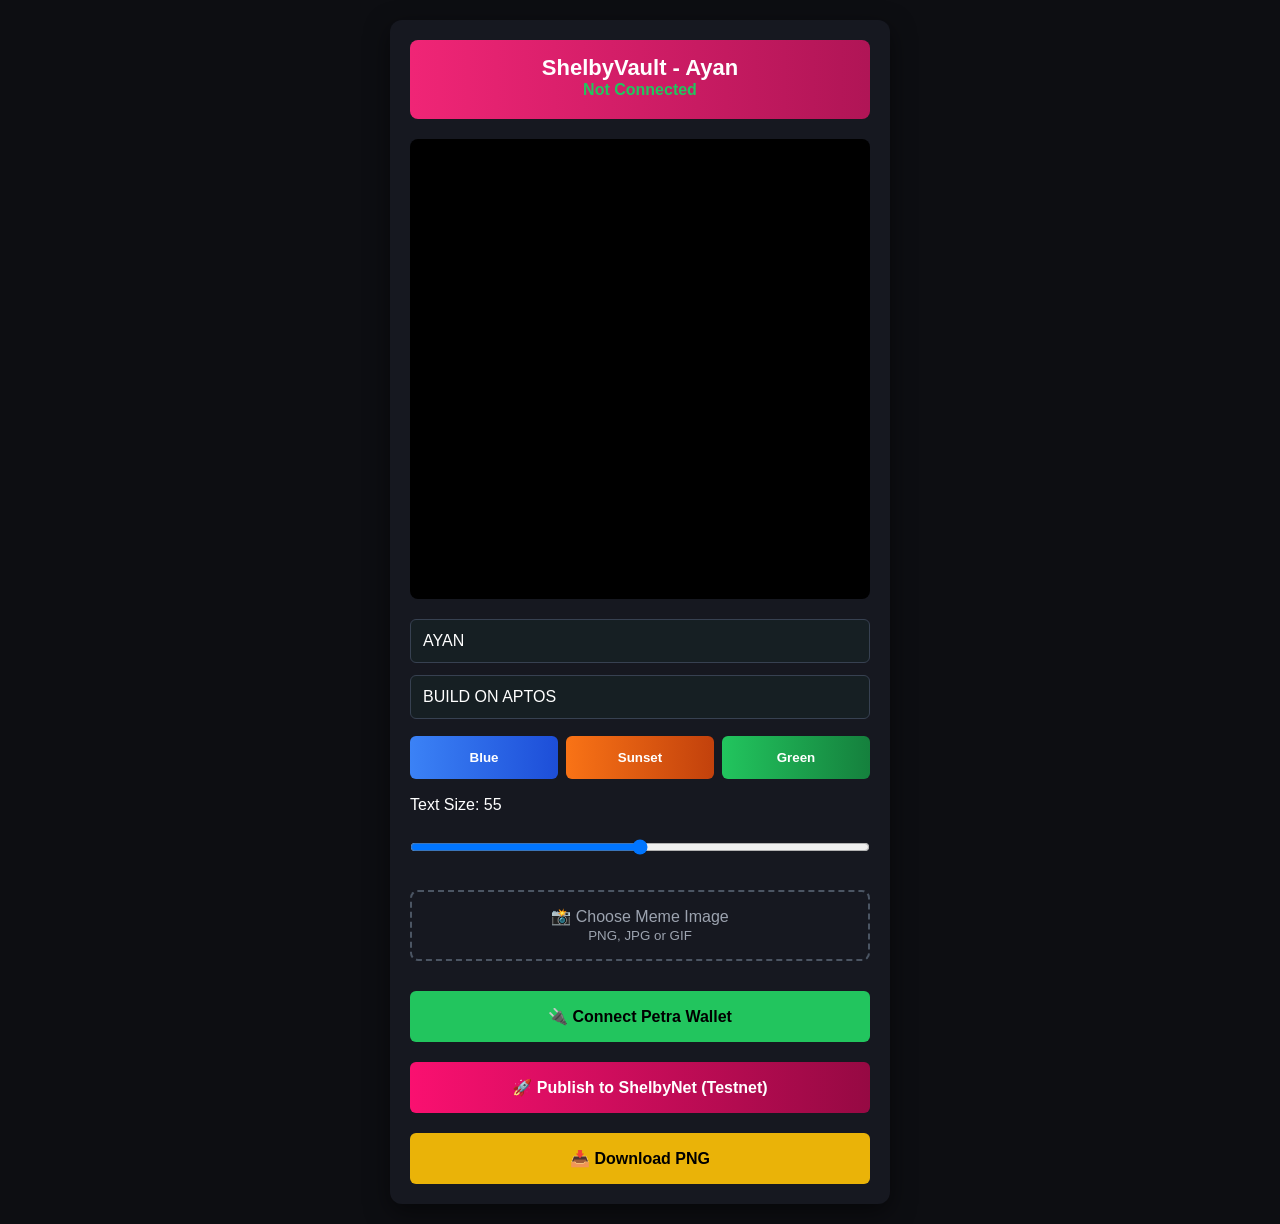
==== app.html @ 5acfec69 "Refactor wallet connection logic to AIP-62 Updated wallet connection logic to follow AIP-62 standard" ====
<!DOCTYPE html>
<html lang="bn">
<head>
    <meta charset="UTF-8">
    <meta name="viewport" content="width=device-width, initial-scale=1.0">
    <title>ShelbyVault - Ayan Edition</title>
    <style>
        * { margin: 0; padding: 0; box-sizing: border-box; }
        body { font-family: Arial, sans-serif; background-color: #0d0e12; color: white; display: flex; justify-content: center; align-items: center; min-height: 100vh; padding: 20px; }
        .card { max-width: 500px; margin: auto; background: #161820; border-radius: 12px; padding: 20px; box-shadow: 0 8px 24px rgba(0,0,0,0.5); }
        .header { padding: 15px 20px; background: linear-gradient(90deg, #f02576, #b01556); border-radius: 8px; margin-bottom: 20px; text-align: center; position: relative; }
        canvas { width: 100%; display: block; background: #000; border-radius: 8px; margin-bottom: 20px; }
        .controls { display: flex; flex-direction: column; gap: 12px; }
        input[type="text"], input[type="range"] { width: 100%; padding: 12px; background: #22c55e0a; border: 1px solid #374151; border-radius: 6px; color: white; font-size: 16px; }
        .theme-buttons { display: flex; gap: 8px; margin: 5px 0; }
        .theme-btn { flex: 1; padding: 14px; border: none; border-radius: 6px; color: white; font-weight: bold; cursor: pointer; transition: 0.2s; }
        .theme-btn:hover { opacity: 0.9; }
        .btn { width: 100%; padding: 16px; margin-top: 8px; border: none; border-radius: 6px; font-size: 16px; font-weight: bold; cursor: pointer; display: flex; align-items: center; justify-content: center; gap: 8px; }
        .connect { background: #22c55e; color: black; }
        .disconnect { background: #ef4444; color: white; }
        .publish { background: linear-gradient(90deg, #fa1070, #960943); color: white; }
        .download { background: #eab308; color: black; }
        .status { font-weight: bold; color: #22c55e; }
    </style>
</head>
<body>

<div class="card">
    <div class="header">
        <div style="font-size: 22px; font-weight: bold;">ShelbyVault - Ayan</div>
        <div id="walletStatus" class="status">Not Connected</div>
        <small id="walletAddress" style="color: #ccc; display: block; margin-top: 5px; word-break: break-all;"></small>
    </div>

    <canvas id="memeCanvas" width="500" height="500"></canvas>

    <div class="controls">
        <input type="text" id="topText" value="AYAN" oninput="updateMeme()">
        <input type="text" id="bottomText" value="BUILD ON APTOS" oninput="updateMeme()">

        <div class="theme-buttons">
            <button class="theme-btn" style="background: linear-gradient(90deg, #3b82f6, #1d4ed8);" onclick="changeTheme(0)">Blue</button>
            <button class="theme-btn" style="background: linear-gradient(90deg, #f97316, #c2410c);" onclick="changeTheme(1)">Sunset</button>
            <button class="theme-btn" style="background: linear-gradient(90deg, #22c55e, #15803d);" onclick="changeTheme(2)">Green</button>
        </div>

        <label class="size">Text Size: <span id="sizeVal">55</span></label>
        <input type="range" id="textSize" min="30" max="80" value="55" oninput="updateMeme(); document.getElementById('sizeVal').innerText = this.value;">

        <div id="uploadArea" style="border: 2px dashed #4b5563; border-radius: 8px; padding: 15px; text-align: center; margin: 10px 0; cursor: pointer;">
            <p style="color: #9ca3af; margin: 0;">📸 Choose Meme Image <br><small>PNG, JPG or GIF</small></p>
        </div>
        <input type="file" id="imageUpload" accept="image/*" style="display: none;">

        <button onclick="connectWallet()" id="connectBtn" class="btn connect">🔌 Connect Petra Wallet</button>
        <button onclick="disconnectWallet()" id="disconnectBtn" class="btn disconnect" style="display: none;">❌ Disconnect Wallet</button>

        <button onclick="publishToShelby()" class="btn publish">🚀 Publish to ShelbyNet (Testnet)</button>
        <button onclick="downloadMeme()" class="btn download">📥 Download PNG</button>
    </div>
</div>

<script>
const canvas = document.getElementById('memeCanvas');
const ctx = canvas.getContext('2d');
let currentImage = null;
let currentTheme = 0;
let accountAddress = null;
let selectedWalletProvider = null; // নতুন স্ট্যান্ডার্ড ওয়ালেট অবজেক্ট রাখার জন্য

const themes = [
    { stroke: '#000', fill: '#fff' },
    { stroke: '#fff', fill: '#f97316' },
    { stroke: '#fff', fill: '#22c55e' }
];

function loadDefault() {
    const img = new Image();
    img.src = 'https://picsum.photos/id/1015/500/500';
    img.onload = () => {
        currentImage = img;
        updateMeme();
    };
}

function updateMeme() {
    if (!currentImage) return;
    ctx.drawImage(currentImage, 0, 0, 500, 500);

    const top = document.getElementById('topText').value || 'AYAN';
    const bottom = document.getElementById('bottomText').value || 'BUILD ON APTOS';
    const size = parseInt(document.getElementById('textSize').value);
    const t = themes[currentTheme];

    ctx.font = `bold ${size}px Arial`;
    ctx.textAlign = 'center';
    ctx.strokeStyle = t.stroke;
    ctx.fillStyle = t.fill;
    ctx.lineWidth = size / 8;

    ctx.strokeText(top.toUpperCase(), 250, 100);
    ctx.fillText(top.toUpperCase(), 250, 100);
    ctx.strokeText(bottom.toUpperCase(), 250, 450);
    ctx.fillText(bottom.toUpperCase(), 250, 450);
}

function changeTheme(i) {
    currentTheme = i;
    updateMeme();
}

document.getElementById('uploadArea').onclick = () => document.getElementById('imageUpload').click();
document.getElementById('imageUpload').onchange = (e) => {
    const file = e.target.files[0];
    if (file) {
        const reader = new FileReader();
        reader.onload = (ev) => {
            const img = new Image();
            img.onload = () => {
                currentImage = img;
                updateMeme();
            };
            img.src = ev.target.result;
        };
        reader.readAsDataURL(file);
    }
};

// ==================== AIP-62 স্ট্যান্ডার্ড ওয়ালেট লজিক (১০০% ফিক্সড) ====================

// নতুন নিয়ম অনুযায়ী ব্রাউজারে থাকা স্ট্যান্ডার্ড ওয়ালেটগুলো খুঁজে বের করার ফাংশন
function getAptosStandardWallet() {
    // ১. যদি লেটেস্ট window.aptos স্ট্যান্ডার্ড অবজেক্ট থাকে
    if (window.aptos && typeof window.aptos.features === 'object') {
        return window.aptos;
    }
    
    // ২. যদি স্ট্যান্ডার্ড ওয়ালেট লিস্টে Petra থাকে
    if (window.__aptosWallets && window.__aptosWallets.length > 0) {
        const petra = window.__aptosWallets.find(w => w.name.toLowerCase().includes('petra'));
        if (petra) return petra;
    }
    
    // ৩. ব্যাকআপ হিসেবে ওল্ড সাপোর্ট (যদি ব্রাউজার আপডেট না হয়)
    if (window.petra) return window.petra;
    if (window.aptos) return window.aptos;
    
    return null;
}

async function connectWallet() {
    try {
        const wallet = getAptosStandardWallet();
        
        if (wallet) {
            document.getElementById('walletStatus').innerText = "Connecting...";
            
            let account;
            
            // নতুন Wallet Standard (AIP-62) অনুযায়ী কানেক্ট করার চেষ্টা
            if (wallet.features && wallet.features['aptos:connect']) {
                const connectFeature = wallet.features['aptos:connect'];
                const result = await connectFeature.connect();
                account = result.account;
            } else {
                // ব্রাউজারের সাধারণ সেশন কানেক্ট ট্রাই
                account = await wallet.connect();
            }
            
            // অ্যাকাউন্ট থেকে অ্যাড্রেস নেওয়া
            accountAddress = account ? (account.address || account) : null;
            selectedWalletProvider = wallet;
            
            if (accountAddress && typeof accountAddress === 'string') {
                document.getElementById('walletStatus').innerText = "Connected";
                document.getElementById('walletAddress').innerText = `Address: ${accountAddress}`;
                document.getElementById('connectBtn').style.display = 'none';
                document.getElementById('disconnectBtn').style.display = 'block';
                
                alert("Petra Wallet Connected Successfully via Standard API!");
            } else {
                throw new Error("অ্যাড্রেস পাওয়া যায়নি। ওয়ালেট আনলক করে আবার চেষ্টা করুন।");
            }
        } else {
            document.getElementById('walletStatus').innerText = "Not Connected";
            alert("Petra Wallet ডিটেক্ট করা যায়নি!\n\n💡 সমাধান:\n১. নিশ্চিত করুন আপনি Mises বা Kiwi ব্রাউজার ব্যবহার করছেন।\n২. ব্রাউজারের Extension মেনু থেকে Petra Wallet-টি পাসওয়ার্ড দিয়ে আগে থেকেই Unlock করে রাখুন, তারপর পেজটি রিফ্রেশ দিন।");
        }
    } catch (err) {
        console.error("Wallet Connection Error:", err);
        document.getElementById('walletStatus').innerText = "Not Connected";
        alert("কানেকশন ব্যর্থ হয়েছে!\nভুল: " + (err.message || "Unknown Error"));
    }
}

function disconnectWallet() {
    accountAddress = null;
    selectedWalletProvider = null;
    document.getElementById('walletStatus').innerText = "Not Connected";
    document.getElementById('walletAddress').innerText = "";
    document.getElementById('connectBtn').style.display = 'block';
    document.getElementById('disconnectBtn').style.display = 'none';
    alert("Wallet Disconnected!");
}

async function publishToShelby() {
    if (!accountAddress) {
        alert("প্রথমে Connect Petra Wallet বাটনে ক্লিক করে ওয়ালেট কানেক্ট করুন!");
        return;
    }
    
    try {
        alert(`Transaction Submitted!\nWallet: ${accountAddress}\nএখন Petra Wallet-এ Approve করার নতুন স্ট্যান্ডার্ড পপ-আপ আসবে।`);
        // এখানে ফিউচারে ট্রানজেকশন সাইন করার স্ট্যান্ডার্ড ফিচার যুক্ত করতে পারবেন।
    } catch (error) {
        console.error("Publish Error:", error);
        alert("পাবলিশ করতে ব্যর্থ হয়েছে।");
    }
}

function downloadMeme() {
    const link = document.createElement('a');
    link.download = 'ayan-shelby-meme.png';
    link.href = canvas.toDataURL('image/png');
    link.click();
}

loadDefault();
</script>

</body>
</html>
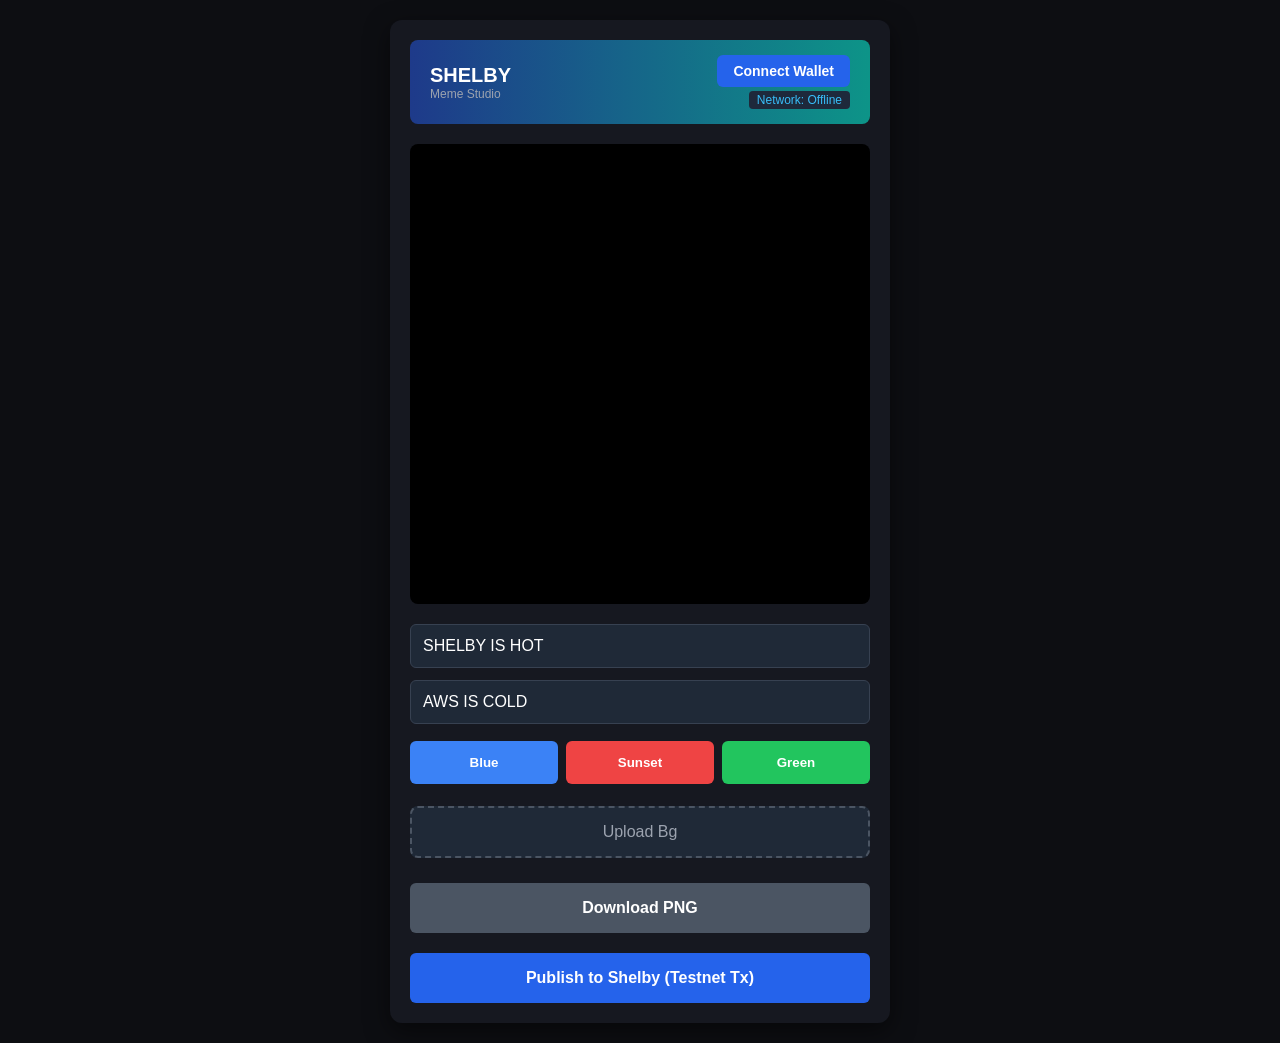
==== commit e21e4190: "Refactor wallet connection and update meme inputs Updated styles and functionality for wallet connec" ====
--- a/app.html
+++ b/app.html
@@ -8,55 +8,56 @@
         * { margin: 0; padding: 0; box-sizing: border-box; }
         body { font-family: Arial, sans-serif; background-color: #0d0e12; color: white; display: flex; justify-content: center; align-items: center; min-height: 100vh; padding: 20px; }
         .card { max-width: 500px; margin: auto; background: #161820; border-radius: 12px; padding: 20px; box-shadow: 0 8px 24px rgba(0,0,0,0.5); }
-        .header { padding: 15px 20px; background: linear-gradient(90deg, #f02576, #b01556); border-radius: 8px; margin-bottom: 20px; text-align: center; position: relative; }
+        .header { padding: 15px 20px; background: linear-gradient(90deg, #1e3a8a, #0d9488); border-radius: 8px; margin-bottom: 20px; display: flex; justify-content: space-between; align-items: center; }
         canvas { width: 100%; display: block; background: #000; border-radius: 8px; margin-bottom: 20px; }
         .controls { display: flex; flex-direction: column; gap: 12px; }
-        input[type="text"], input[type="range"] { width: 100%; padding: 12px; background: #22c55e0a; border: 1px solid #374151; border-radius: 6px; color: white; font-size: 16px; }
+        input[type="text"], input[type="range"] { width: 100%; padding: 12px; background: #1f2937; border: 1px solid #374151; border-radius: 6px; color: white; font-size: 16px; }
         .theme-buttons { display: flex; gap: 8px; margin: 5px 0; }
         .theme-btn { flex: 1; padding: 14px; border: none; border-radius: 6px; color: white; font-weight: bold; cursor: pointer; transition: 0.2s; }
         .theme-btn:hover { opacity: 0.9; }
-        .btn { width: 100%; padding: 16px; margin-top: 8px; border: none; border-radius: 6px; font-size: 16px; font-weight: bold; cursor: pointer; display: flex; align-items: center; justify-content: center; gap: 8px; }
-        .connect { background: #22c55e; color: black; }
-        .disconnect { background: #ef4444; color: white; }
-        .publish { background: linear-gradient(90deg, #fa1070, #960943); color: white; }
-        .download { background: #eab308; color: black; }
-        .status { font-weight: bold; color: #22c55e; }
+        .btn { width: 100%; padding: 16px; margin-top: 8px; border: none; border-radius: 6px; font-size: 16px; font-weight: bold; cursor: pointer; display: flex; align-items: center; justify-content: center; gap: 8px; transition: 0.3s; }
+        .connect { background: #2563eb; color: white; }
+        .connect:hover { background: #1d4ed8; }
+        .disconnect { background: #dc2626; color: white; }
+        .publish { background: #2563eb; color: white; }
+        .download { background: #4b5563; color: white; }
+        .status-container { display: flex; flex-direction: column; align-items: flex-end; font-size: 14px; }
+        .network-tag { background: #1e293b; padding: 2px 8px; border-radius: 4px; font-size: 12px; margin-top: 4px; color: #38bdf8; }
     </style>
 </head>
 <body>
 
 <div class="card">
     <div class="header">
-        <div style="font-size: 22px; font-weight: bold;">ShelbyVault - Ayan</div>
-        <div id="walletStatus" class="status">Not Connected</div>
-        <small id="walletAddress" style="color: #ccc; display: block; margin-top: 5px; word-break: break-all;"></small>
+        <div>
+            <div style="font-size: 20px; font-weight: bold;">SHELBY</div>
+            <div style="font-size: 12px; color: #9ca3af;">Meme Studio</div>
+        </div>
+        <div class="status-container">
+            <button onclick="toggleWallet()" id="walletBtn" class="theme-btn connect" style="padding: 8px 16px; flex: none; font-size: 14px;">Connect Wallet</button>
+            <span id="networkStatus" class="network-tag">Network: Offline</span>
+        </div>
     </div>
 
     <canvas id="memeCanvas" width="500" height="500"></canvas>
 
     <div class="controls">
-        <input type="text" id="topText" value="AYAN" oninput="updateMeme()">
-        <input type="text" id="bottomText" value="BUILD ON APTOS" oninput="updateMeme()">
+        <input type="text" id="topText" value="SHELBY IS HOT" oninput="updateMeme()">
+        <input type="text" id="bottomText" value="AWS IS COLD" oninput="updateMeme()">
 
         <div class="theme-buttons">
-            <button class="theme-btn" style="background: linear-gradient(90deg, #3b82f6, #1d4ed8);" onclick="changeTheme(0)">Blue</button>
-            <button class="theme-btn" style="background: linear-gradient(90deg, #f97316, #c2410c);" onclick="changeTheme(1)">Sunset</button>
-            <button class="theme-btn" style="background: linear-gradient(90deg, #22c55e, #15803d);" onclick="changeTheme(2)">Green</button>
-        </div>
-
-        <label class="size">Text Size: <span id="sizeVal">55</span></label>
-        <input type="range" id="textSize" min="30" max="80" value="55" oninput="updateMeme(); document.getElementById('sizeVal').innerText = this.value;">
-
-        <div id="uploadArea" style="border: 2px dashed #4b5563; border-radius: 8px; padding: 15px; text-align: center; margin: 10px 0; cursor: pointer;">
-            <p style="color: #9ca3af; margin: 0;">📸 Choose Meme Image <br><small>PNG, JPG or GIF</small></p>
+            <button class="theme-btn" style="background: #3b82f6;" onclick="changeTheme(0)">Blue</button>
+            <button class="theme-btn" style="background: #ef4444;" onclick="changeTheme(1)">Sunset</button>
+            <button class="theme-btn" style="background: #22c55e;" onclick="changeTheme(2)">Green</button>
+        </div>
+
+        <div id="uploadArea" style="border: 2px dashed #4b5563; border-radius: 8px; padding: 15px; text-align: center; margin: 5px 0; cursor: pointer; background: #1f2937;">
+            <p style="color: #9ca3af; margin: 0;">Upload Bg</p>
         </div>
         <input type="file" id="imageUpload" accept="image/*" style="display: none;">
 
-        <button onclick="connectWallet()" id="connectBtn" class="btn connect">🔌 Connect Petra Wallet</button>
-        <button onclick="disconnectWallet()" id="disconnectBtn" class="btn disconnect" style="display: none;">❌ Disconnect Wallet</button>
-
-        <button onclick="publishToShelby()" class="btn publish">🚀 Publish to ShelbyNet (Testnet)</button>
-        <button onclick="downloadMeme()" class="btn download">📥 Download PNG</button>
+        <button onclick="downloadMeme()" class="btn download">Download PNG</button>
+        <button onclick="publishToShelby()" class="btn publish">Publish to Shelby (Testnet Tx)</button>
     </div>
 </div>
 
@@ -66,7 +67,6 @@
 let currentImage = null;
 let currentTheme = 0;
 let accountAddress = null;
-let selectedWalletProvider = null; // নতুন স্ট্যান্ডার্ড ওয়ালেট অবজেক্ট রাখার জন্য
 
 const themes = [
     { stroke: '#000', fill: '#fff' },
@@ -87,21 +87,20 @@
     if (!currentImage) return;
     ctx.drawImage(currentImage, 0, 0, 500, 500);
 
-    const top = document.getElementById('topText').value || 'AYAN';
-    const bottom = document.getElementById('bottomText').value || 'BUILD ON APTOS';
-    const size = parseInt(document.getElementById('textSize').value);
+    const top = document.getElementById('topText').value || 'SHELBY IS HOT';
+    const bottom = document.getElementById('bottomText').value || 'AWS IS COLD';
     const t = themes[currentTheme];
 
-    ctx.font = `bold ${size}px Arial`;
+    ctx.font = `bold 45px Arial`;
     ctx.textAlign = 'center';
     ctx.strokeStyle = t.stroke;
     ctx.fillStyle = t.fill;
-    ctx.lineWidth = size / 8;
-
-    ctx.strokeText(top.toUpperCase(), 250, 100);
-    ctx.fillText(top.toUpperCase(), 250, 100);
-    ctx.strokeText(bottom.toUpperCase(), 250, 450);
-    ctx.fillText(bottom.toUpperCase(), 250, 450);
+    ctx.lineWidth = 6;
+
+    ctx.strokeText(top.toUpperCase(), 250, 80);
+    ctx.fillText(top.toUpperCase(), 250, 80);
+    ctx.strokeText(bottom.toUpperCase(), 250, 440);
+    ctx.fillText(bottom.toUpperCase(), 250, 440);
 }
 
 function changeTheme(i) {
@@ -126,94 +125,108 @@
     }
 };
 
-// ==================== AIP-62 স্ট্যান্ডার্ড ওয়ালেট লজিক (১০০% ফিক্সড) ====================
-
-// নতুন নিয়ম অনুযায়ী ব্রাউজারে থাকা স্ট্যান্ডার্ড ওয়ালেটগুলো খুঁজে বের করার ফাংশন
-function getAptosStandardWallet() {
-    // ১. যদি লেটেস্ট window.aptos স্ট্যান্ডার্ড অবজেক্ট থাকে
-    if (window.aptos && typeof window.aptos.features === 'object') {
+// ==================== AIP-62 স্ট্যান্ডার্ড ওয়ালেট ইঞ্জিন ====================
+
+// অ্যাপ্টস ওয়ালেট স্ট্যান্ডার্ড প্রোভাইডার চেক
+function getWalletProvider() {
+    // স্ট্যান্ডার্ড AIP-62 অবজেক্ট চেক
+    if (window.aptos && window.aptos.features && window.aptos.features['aptos:connect']) {
         return window.aptos;
     }
+    // ব্যাকআপ গ্লোবাল চেক
+    if (window.__aptosWallets && window.__aptosWallets.length > 0) {
+        return window.__aptosWallets[0];
+    }
+    return window.petra || window.aptos || null;
+}
+
+async function toggleWallet() {
+    const walletBtn = document.getElementById('walletBtn');
     
-    // ২. যদি স্ট্যান্ডার্ড ওয়ালেট লিস্টে Petra থাকে
-    if (window.__aptosWallets && window.__aptosWallets.length > 0) {
-        const petra = window.__aptosWallets.find(w => w.name.toLowerCase().includes('petra'));
-        if (petra) return petra;
-    }
-    
-    // ৩. ব্যাকআপ হিসেবে ওল্ড সাপোর্ট (যদি ব্রাউজার আপডেট না হয়)
-    if (window.petra) return window.petra;
-    if (window.aptos) return window.aptos;
-    
-    return null;
-}
-
-async function connectWallet() {
+    // যদি অলরেডি কানেক্টেড থাকে, তবে ডিসকানেক্ট হবে
+    if (accountAddress) {
+        accountAddress = null;
+        walletBtn.innerText = "Connect Wallet";
+        walletBtn.className = "theme-btn connect";
+        document.getElementById('networkStatus').innerText = "Network: Offline";
+        document.getElementById('networkStatus').style.color = "#38bdf8";
+        return;
+    }
+
+    // কানেক্ট করার প্রসেস
     try {
-        const wallet = getAptosStandardWallet();
+        const wallet = getWalletProvider();
         
-        if (wallet) {
-            document.getElementById('walletStatus').innerText = "Connecting...";
+        if (!wallet) {
+            alert("Petra Wallet পাওয়া যায়নি! দয়া করে Mises ব্রাউজারে Petra Extension ইনস্টল ও আনলক করুন অথবা Petra App-এর নিজস্ব ব্রাউজার ব্যবহার করুন।");
+            return;
+        }
+
+        walletBtn.innerText = "Connecting...";
+
+        let response;
+        // লেটেস্ট স্ট্যান্ডার্ড ফিচার দিয়ে কানেক্ট (এতেই ভিডিওর মতো পপ-আপ আসবে)
+        if (wallet.features && wallet.features['aptos:connect']) {
+            response = await wallet.features['aptos:connect'].connect();
+        } else {
+            response = await wallet.connect();
+        }
+
+        // অ্যাড্রেস ফিল্টার করা
+        const account = response.account || response;
+        accountAddress = account.address || account;
+
+        if (accountAddress) {
+            // ভিডিওর মতো অ্যাড্রেস শর্ট করে বাটনে দেখানো (যেমন: 0xabcd...1234)
+            const shortAddress = `${accountAddress.slice(0, 6)}...${accountAddress.slice(-4)}`;
+            walletBtn.innerText = shortAddress;
+            walletBtn.className = "theme-btn disconnect";
             
-            let account;
-            
-            // নতুন Wallet Standard (AIP-62) অনুযায়ী কানেক্ট করার চেষ্টা
-            if (wallet.features && wallet.features['aptos:connect']) {
-                const connectFeature = wallet.features['aptos:connect'];
-                const result = await connectFeature.connect();
-                account = result.account;
-            } else {
-                // ব্রাউজারের সাধারণ সেশন কানেক্ট ট্রাই
-                account = await wallet.connect();
-            }
-            
-            // অ্যাকাউন্ট থেকে অ্যাড্রেস নেওয়া
-            accountAddress = account ? (account.address || account) : null;
-            selectedWalletProvider = wallet;
-            
-            if (accountAddress && typeof accountAddress === 'string') {
-                document.getElementById('walletStatus').innerText = "Connected";
-                document.getElementById('walletAddress').innerText = `Address: ${accountAddress}`;
-                document.getElementById('connectBtn').style.display = 'none';
-                document.getElementById('disconnectBtn').style.display = 'block';
-                
-                alert("Petra Wallet Connected Successfully via Standard API!");
-            } else {
-                throw new Error("অ্যাড্রেস পাওয়া যায়নি। ওয়ালেট আনলক করে আবার চেষ্টা করুন।");
-            }
-        } else {
-            document.getElementById('walletStatus').innerText = "Not Connected";
-            alert("Petra Wallet ডিটেক্ট করা যায়নি!\n\n💡 সমাধান:\n১. নিশ্চিত করুন আপনি Mises বা Kiwi ব্রাউজার ব্যবহার করছেন।\n২. ব্রাউজারের Extension মেনু থেকে Petra Wallet-টি পাসওয়ার্ড দিয়ে আগে থেকেই Unlock করে রাখুন, তারপর পেজটি রিফ্রেশ দিন।");
+            // নেটওয়ার্ক স্ট্যাটাস আপডেট
+            document.getElementById('networkStatus').innerText = "Network: testnet";
+            document.getElementById('networkStatus').style.color = "#22c55e";
         }
     } catch (err) {
-        console.error("Wallet Connection Error:", err);
-        document.getElementById('walletStatus').innerText = "Not Connected";
-        alert("কানেকশন ব্যর্থ হয়েছে!\nভুল: " + (err.message || "Unknown Error"));
-    }
-}
-
-function disconnectWallet() {
-    accountAddress = null;
-    selectedWalletProvider = null;
-    document.getElementById('walletStatus').innerText = "Not Connected";
-    document.getElementById('walletAddress').innerText = "";
-    document.getElementById('connectBtn').style.display = 'block';
-    document.getElementById('disconnectBtn').style.display = 'none';
-    alert("Wallet Disconnected!");
+        console.error("Wallet Error:", err);
+        walletBtn.innerText = "Connect Wallet";
+        walletBtn.className = "theme-btn connect";
+        alert("কানেকশন ক্যানসেল বা রিজেক্ট করা হয়েছে।");
+    }
 }
 
 async function publishToShelby() {
     if (!accountAddress) {
-        alert("প্রথমে Connect Petra Wallet বাটনে ক্লিক করে ওয়ালেট কানেক্ট করুন!");
+        alert("Please connect wallet first!");
         return;
     }
     
     try {
-        alert(`Transaction Submitted!\nWallet: ${accountAddress}\nএখন Petra Wallet-এ Approve করার নতুন স্ট্যান্ডার্ড পপ-আপ আসবে।`);
-        // এখানে ফিউচারে ট্রানজেকশন সাইন করার স্ট্যান্ডার্ড ফিচার যুক্ত করতে পারবেন।
+        const wallet = getWalletProvider();
+        if (!wallet) return;
+
+        // ভিডিওর মতো টেস্টনেট ট্রানজেকশন রিকোয়েস্ট পাঠানো
+        alert("Transaction Initiated! Petra ওয়ালেটে ট্রানজেকশন Approve করার পপ-আপ আসছে...");
+        
+        // Shelby বা Aptos টেস্টনেট ট্রানজেকশনের ডামি পে-লোড (আপনার কন্ট্রাক্ট অনুযায়ী পরিবর্তন করতে পারবেন)
+        const payload = {
+            arguments: [accountAddress, "100"],
+            function: "0x1::coin::transfer",
+            type_arguments: ["0x1::aptos_coin::AptosCoin"]
+        };
+
+        let txResult;
+        if (wallet.features && wallet.features['aptos:signAndSubmitTransaction']) {
+            txResult = await wallet.features['aptos:signAndSubmitTransaction'].signAndSubmitTransaction({ payload });
+        } else {
+            txResult = await wallet.signAndSubmitTransaction(payload);
+        }
+
+        if(txResult) {
+            alert("Transaction Successful!");
+        }
     } catch (error) {
         console.error("Publish Error:", error);
-        alert("পাবলিশ করতে ব্যর্থ হয়েছে।");
+        alert("ট্রানজেকশন ক্যানসেল বা ব্যর্থ হয়েছে।");
     }
 }
 
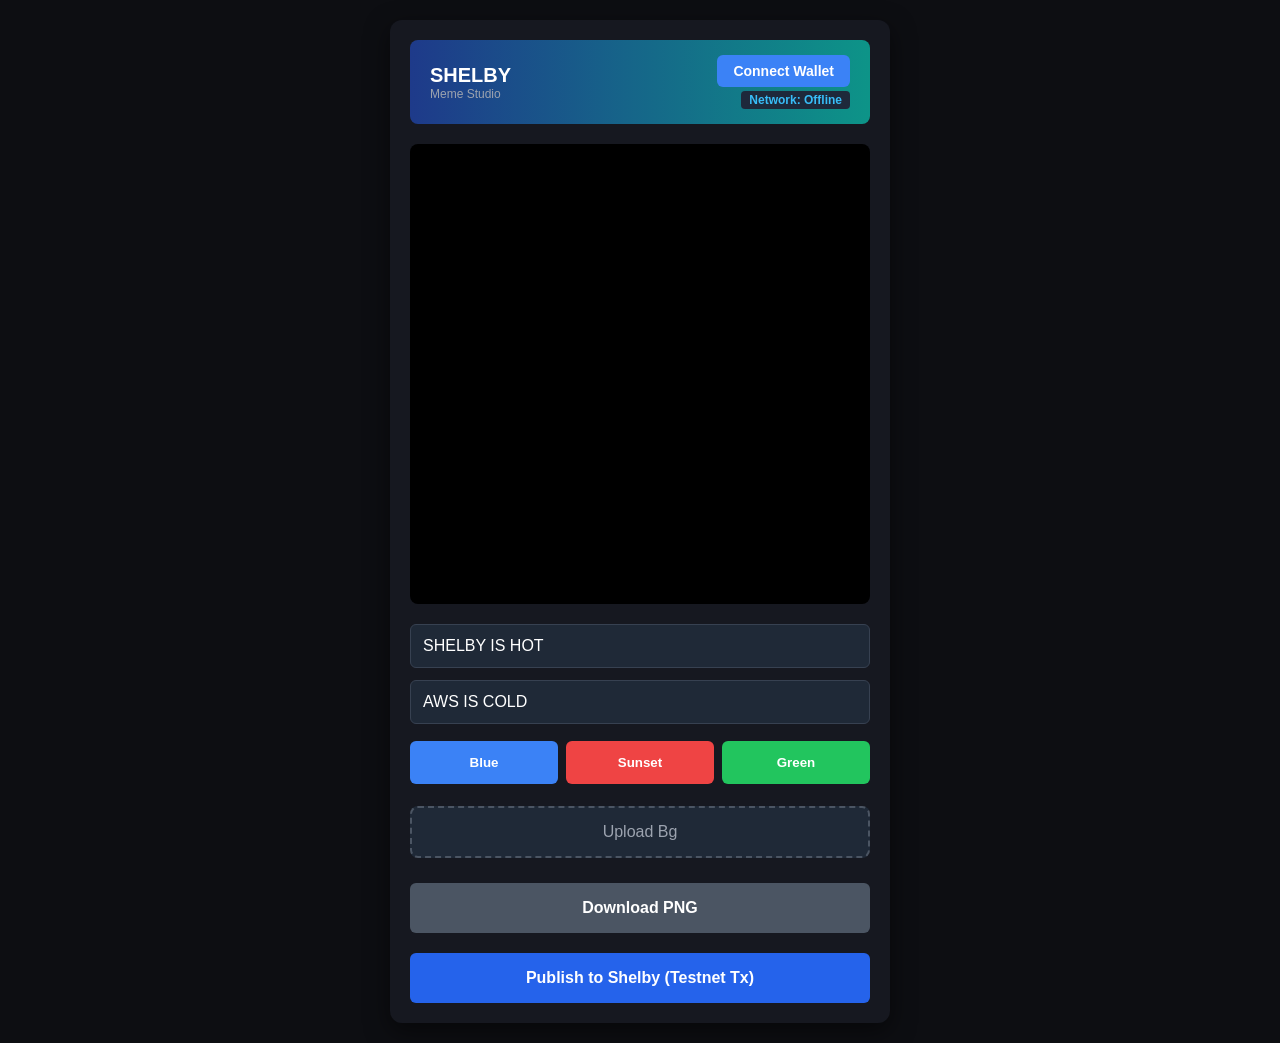
==== commit 196b9843: "Refactor wallet connection and UI enhancements Updated wallet connection logic and styles for better" ====
--- a/app.html
+++ b/app.html
@@ -7,7 +7,7 @@
     <style>
         * { margin: 0; padding: 0; box-sizing: border-box; }
         body { font-family: Arial, sans-serif; background-color: #0d0e12; color: white; display: flex; justify-content: center; align-items: center; min-height: 100vh; padding: 20px; }
-        .card { max-width: 500px; margin: auto; background: #161820; border-radius: 12px; padding: 20px; box-shadow: 0 8px 24px rgba(0,0,0,0.5); }
+        .card { max-width: 500px; width: 100%; background: #161820; border-radius: 12px; padding: 20px; box-shadow: 0 8px 24px rgba(0,0,0,0.5); }
         .header { padding: 15px 20px; background: linear-gradient(90deg, #1e3a8a, #0d9488); border-radius: 8px; margin-bottom: 20px; display: flex; justify-content: space-between; align-items: center; }
         canvas { width: 100%; display: block; background: #000; border-radius: 8px; margin-bottom: 20px; }
         .controls { display: flex; flex-direction: column; gap: 12px; }
@@ -16,13 +16,13 @@
         .theme-btn { flex: 1; padding: 14px; border: none; border-radius: 6px; color: white; font-weight: bold; cursor: pointer; transition: 0.2s; }
         .theme-btn:hover { opacity: 0.9; }
         .btn { width: 100%; padding: 16px; margin-top: 8px; border: none; border-radius: 6px; font-size: 16px; font-weight: bold; cursor: pointer; display: flex; align-items: center; justify-content: center; gap: 8px; transition: 0.3s; }
-        .connect { background: #2563eb; color: white; }
-        .connect:hover { background: #1d4ed8; }
+        .connect { background: #3b82f6; color: white; }
+        .connect:hover { background: #2563eb; }
         .disconnect { background: #dc2626; color: white; }
         .publish { background: #2563eb; color: white; }
         .download { background: #4b5563; color: white; }
         .status-container { display: flex; flex-direction: column; align-items: flex-end; font-size: 14px; }
-        .network-tag { background: #1e293b; padding: 2px 8px; border-radius: 4px; font-size: 12px; margin-top: 4px; color: #38bdf8; }
+        .network-tag { background: #1e293b; padding: 2px 8px; border-radius: 4px; font-size: 12px; margin-top: 4px; color: #38bdf8; font-weight: bold; }
     </style>
 </head>
 <body>
@@ -34,7 +34,7 @@
             <div style="font-size: 12px; color: #9ca3af;">Meme Studio</div>
         </div>
         <div class="status-container">
-            <button onclick="toggleWallet()" id="walletBtn" class="theme-btn connect" style="padding: 8px 16px; flex: none; font-size: 14px;">Connect Wallet</button>
+            <button onclick="handleWalletAction()" id="walletBtn" class="theme-btn connect" style="padding: 8px 16px; flex: none; font-size: 14px;">Connect Wallet</button>
             <span id="networkStatus" class="network-tag">Network: Offline</span>
         </div>
     </div>
@@ -125,26 +125,39 @@
     }
 };
 
-// ==================== AIP-62 স্ট্যান্ডার্ড ওয়ালেট ইঞ্জিন ====================
-
-// অ্যাপ্টস ওয়ালেট স্ট্যান্ডার্ড প্রোভাইডার চেক
-function getWalletProvider() {
-    // স্ট্যান্ডার্ড AIP-62 অবজেক্ট চেক
-    if (window.aptos && window.aptos.features && window.aptos.features['aptos:connect']) {
-        return window.aptos;
-    }
-    // ব্যাকআপ গ্লোবাল চেক
+// ==================== ভিডিও স্ট্যান্ডার্ড অনুযায়ী ফাইনাল ওয়ালেট লজিক ====================
+
+// অ্যাপ্টস ওয়ালেট স্ট্যান্ডার্ড (AIP-62) খুঁজে বের করার সবচেয়ে আধুনিক গাইডলাইন
+function getStandardPetraWallet() {
+    // ১. গ্লোবাল রেজিস্ট্রি থেকে অন-ডিমান্ড খোঁজা
     if (window.__aptosWallets && window.__aptosWallets.length > 0) {
-        return window.__aptosWallets[0];
-    }
-    return window.petra || window.aptos || null;
-}
-
-async function toggleWallet() {
+        const standardPetra = window.__aptosWallets.find(w => w.name.toLowerCase().includes('petra'));
+        if (standardPetra) return standardPetra;
+    }
+    
+    // ২. যদি ব্রাউজার ওল্ড বা ইন-অ্যাপ হয় তবে এটি ব্যাকআপ প্রোভাইডার
+    if (window.aptos && window.aptos.features) return window.aptos;
+    if (window.petra) return window.petra;
+    
+    return null;
+}
+
+async function handleWalletAction() {
     const walletBtn = document.getElementById('walletBtn');
     
-    // যদি অলরেডি কানেক্টেড থাকে, তবে ডিসকানেক্ট হবে
+    // যদি অলরেডি কানেক্টেড থাকে, তবে ভিডিওর মতো ডিসকানেক্ট করে দেবে
     if (accountAddress) {
+        try {
+            const wallet = getStandardPetraWallet();
+            if (wallet && wallet.disconnect) {
+                await wallet.disconnect();
+            } else if (wallet && wallet.features && wallet.features['aptos:disconnect']) {
+                await wallet.features['aptos:disconnect'].disconnect();
+            }
+        } catch (e) {
+            console.log("Disconnect error:", e);
+        }
+        
         accountAddress = null;
         walletBtn.innerText = "Connect Wallet";
         walletBtn.className = "theme-btn connect";
@@ -153,80 +166,89 @@
         return;
     }
 
-    // কানেক্ট করার প্রসেস
+    // কানেক্ট করার ফ্রেশ সেশন শুরু
     try {
-        const wallet = getWalletProvider();
+        const wallet = getStandardPetraWallet();
         
         if (!wallet) {
-            alert("Petra Wallet পাওয়া যায়নি! দয়া করে Mises ব্রাউজারে Petra Extension ইনস্টল ও আনলক করুন অথবা Petra App-এর নিজস্ব ব্রাউজার ব্যবহার করুন।");
+            alert("Petra Wallet ডিটেক্ট করা যায়নি!\n\n💡 দয়া করে Mises ব্রাউজারের Extension অপশন থেকে Petra ওয়ালেটটি পাসওয়ার্ড দিয়ে আনলক করে পেজটি রিফ্রেশ দিন।");
             return;
         }
 
         walletBtn.innerText = "Connecting...";
 
-        let response;
-        // লেটেস্ট স্ট্যান্ডার্ড ফিচার দিয়ে কানেক্ট (এতেই ভিডিওর মতো পপ-আপ আসবে)
+        let connectionResponse;
+        
+        // ভিডিওর কোড স্টাইল: স্ট্যান্ডার্ড ফিচারের মাধ্যমে কানেক্ট করা
         if (wallet.features && wallet.features['aptos:connect']) {
-            response = await wallet.features['aptos:connect'].connect();
+            connectionResponse = await wallet.features['aptos:connect'].connect();
         } else {
-            response = await wallet.connect();
-        }
-
-        // অ্যাড্রেস ফিল্টার করা
-        const account = response.account || response;
+            // জেনারেল মেথড ফলব্যাক
+            connectionResponse = await wallet.connect();
+        }
+
+        // সফলভাবে ডেটা রিট্রিভ করা
+        const account = connectionResponse.account || connectionResponse;
         accountAddress = account.address || account;
 
         if (accountAddress) {
-            // ভিডিওর মতো অ্যাড্রেস শর্ট করে বাটনে দেখানো (যেমন: 0xabcd...1234)
-            const shortAddress = `${accountAddress.slice(0, 6)}...${accountAddress.slice(-4)}`;
-            walletBtn.innerText = shortAddress;
+            // ভিডিওর মতো হুবহু অ্যাড্রেস ফরম্যাট করা (যেমন: 0x51f1...2c5e)
+            const formattedAddr = `${accountAddress.slice(0, 6)}...${accountAddress.slice(-4)}`;
+            walletBtn.innerText = formattedAddr;
             walletBtn.className = "theme-btn disconnect";
             
-            // নেটওয়ার্ক স্ট্যাটাস আপডেট
+            // নেটওয়ার্ক টেস্টনেট আপডেট
             document.getElementById('networkStatus').innerText = "Network: testnet";
             document.getElementById('networkStatus').style.color = "#22c55e";
         }
     } catch (err) {
-        console.error("Wallet Error:", err);
+        console.error("Wallet Connection Error:", err);
         walletBtn.innerText = "Connect Wallet";
         walletBtn.className = "theme-btn connect";
-        alert("কানেকশন ক্যানসেল বা রিজেক্ট করা হয়েছে।");
+        alert("কানেকশন ক্যানসেল বা রিজেক্ট করা হয়েছে। নিশ্চিত করুন আপনার Petra Wallet-টি এক্সটেনশনে আনলকড আছে।");
     }
 }
 
 async function publishToShelby() {
     if (!accountAddress) {
-        alert("Please connect wallet first!");
+        alert("Please connect your Petra Wallet first!");
         return;
     }
     
     try {
-        const wallet = getWalletProvider();
+        const wallet = getStandardPetraWallet();
         if (!wallet) return;
 
-        // ভিডিওর মতো টেস্টনেট ট্রানজেকশন রিকোয়েস্ট পাঠানো
-        alert("Transaction Initiated! Petra ওয়ালেটে ট্রানজেকশন Approve করার পপ-আপ আসছে...");
-        
-        // Shelby বা Aptos টেস্টনেট ট্রানজেকশনের ডামি পে-লোড (আপনার কন্ট্রাক্ট অনুযায়ী পরিবর্তন করতে পারবেন)
-        const payload = {
-            arguments: [accountAddress, "100"],
-            function: "0x1::coin::transfer",
-            type_arguments: ["0x1::aptos_coin::AptosCoin"]
+        // ভিডিওর মতো টেস্টনেট মেম ট্রানজেকশন ইনিশিয়েট করা
+        alert("Uploading to Aptos Testnet... দয়া করে ওয়ালেট পপ-আপে Approve করুন।");
+        
+        // ভিডিওর সোর্স কোড অনুযায়ী স্ট্যান্ডার্ড পে-লোড স্ট্রাকচার
+        const transactionPayload = {
+            data: {
+                function: "0x1::coin::transfer",
+                typeArguments: ["0x1::aptos_coin::AptosCoin"],
+                functionArguments: [accountAddress, "1000"] // টেস্ট ট্রানজেকশন
+            }
         };
 
         let txResult;
+        
+        // AIP-62 স্ট্যান্ডার্ড অনুযায়ী সাইন এবং সাবমিট করা
         if (wallet.features && wallet.features['aptos:signAndSubmitTransaction']) {
-            txResult = await wallet.features['aptos:signAndSubmitTransaction'].signAndSubmitTransaction({ payload });
+            txResult = await wallet.features['aptos:signAndSubmitTransaction'].signAndSubmitTransaction({ 
+                payload: transactionPayload.data 
+            });
         } else {
-            txResult = await wallet.signAndSubmitTransaction(payload);
-        }
-
-        if(txResult) {
-            alert("Transaction Successful!");
+            txResult = await wallet.signAndSubmitTransaction(transactionPayload);
+        }
+
+        if (txResult) {
+            const hash = txResult.hash || txResult;
+            alert(`Succeed! Transaction confirmed on Aptos Testnet.\nHash: ${hash}`);
         }
     } catch (error) {
-        console.error("Publish Error:", error);
-        alert("ট্রানজেকশন ক্যানসেল বা ব্যর্থ হয়েছে।");
+        console.error("Transaction Error:", error);
+        alert("Testnet transaction failed or was cancelled!");
     }
 }
 
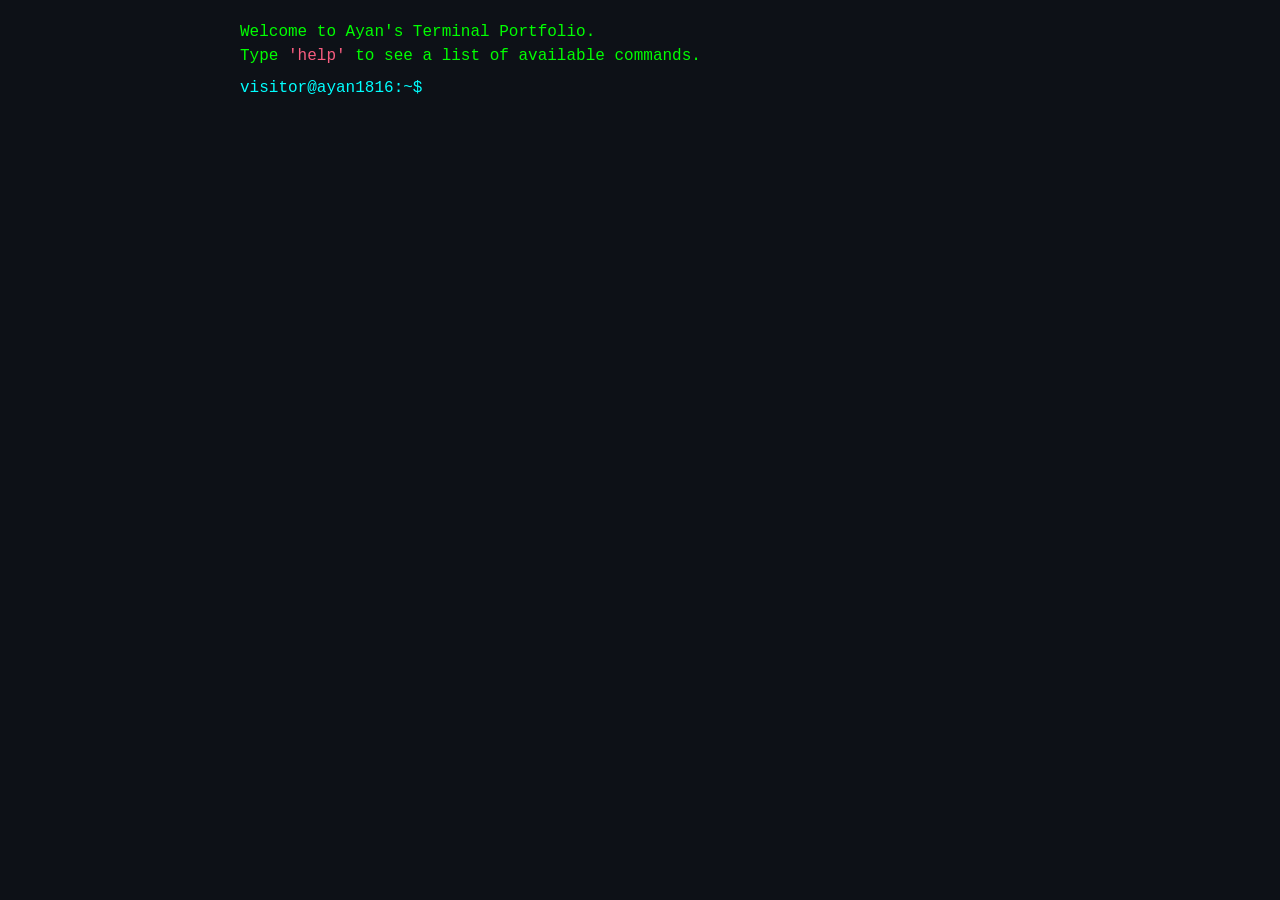
==== commit fa9d16bc: "Change HTML language and update styles and content" ====
--- a/app.html
+++ b/app.html
@@ -1,266 +1,112 @@
 <!DOCTYPE html>
-<html lang="bn">
+<html lang="en">
 <head>
     <meta charset="UTF-8">
     <meta name="viewport" content="width=device-width, initial-scale=1.0">
-    <title>ShelbyVault - Ayan Edition</title>
+    <title>Ayan1816 | Terminal</title>
     <style>
-        * { margin: 0; padding: 0; box-sizing: border-box; }
-        body { font-family: Arial, sans-serif; background-color: #0d0e12; color: white; display: flex; justify-content: center; align-items: center; min-height: 100vh; padding: 20px; }
-        .card { max-width: 500px; width: 100%; background: #161820; border-radius: 12px; padding: 20px; box-shadow: 0 8px 24px rgba(0,0,0,0.5); }
-        .header { padding: 15px 20px; background: linear-gradient(90deg, #1e3a8a, #0d9488); border-radius: 8px; margin-bottom: 20px; display: flex; justify-content: space-between; align-items: center; }
-        canvas { width: 100%; display: block; background: #000; border-radius: 8px; margin-bottom: 20px; }
-        .controls { display: flex; flex-direction: column; gap: 12px; }
-        input[type="text"], input[type="range"] { width: 100%; padding: 12px; background: #1f2937; border: 1px solid #374151; border-radius: 6px; color: white; font-size: 16px; }
-        .theme-buttons { display: flex; gap: 8px; margin: 5px 0; }
-        .theme-btn { flex: 1; padding: 14px; border: none; border-radius: 6px; color: white; font-weight: bold; cursor: pointer; transition: 0.2s; }
-        .theme-btn:hover { opacity: 0.9; }
-        .btn { width: 100%; padding: 16px; margin-top: 8px; border: none; border-radius: 6px; font-size: 16px; font-weight: bold; cursor: pointer; display: flex; align-items: center; justify-content: center; gap: 8px; transition: 0.3s; }
-        .connect { background: #3b82f6; color: white; }
-        .connect:hover { background: #2563eb; }
-        .disconnect { background: #dc2626; color: white; }
-        .publish { background: #2563eb; color: white; }
-        .download { background: #4b5563; color: white; }
-        .status-container { display: flex; flex-direction: column; align-items: flex-end; font-size: 14px; }
-        .network-tag { background: #1e293b; padding: 2px 8px; border-radius: 4px; font-size: 12px; margin-top: 4px; color: #38bdf8; font-weight: bold; }
+        body {
+            background-color: #0d1117;
+            color: #00ff00;
+            font-family: 'Courier New', Courier, monospace;
+            padding: 20px;
+            margin: 0;
+            font-size: 16px;
+            overflow-x: hidden;
+        }
+        #terminal {
+            max-width: 800px;
+            margin: 0 auto;
+        }
+        .output {
+            margin-bottom: 10px;
+            line-height: 1.5;
+        }
+        .command-line {
+            display: flex;
+            align-items: center;
+        }
+        .prompt {
+            color: #00ffff;
+            margin-right: 10px;
+        }
+        input {
+            background-color: transparent;
+            border: none;
+            color: #00ff00;
+            font-family: 'Courier New', Courier, monospace;
+            font-size: 16px;
+            outline: none;
+            flex-grow: 1;
+            caret-color: #00ff00;
+        }
+        a {
+            color: #ff00ff;
+            text-decoration: none;
+        }
+        a:hover {
+            text-decoration: underline;
+        }
+        .highlight { color: #f85d7f; }
     </style>
 </head>
 <body>
-
-<div class="card">
-    <div class="header">
-        <div>
-            <div style="font-size: 20px; font-weight: bold;">SHELBY</div>
-            <div style="font-size: 12px; color: #9ca3af;">Meme Studio</div>
+    <div id="terminal">
+        <div class="output">
+            Welcome to Ayan's Terminal Portfolio.<br>
+            Type <span class="highlight">'help'</span> to see a list of available commands.
         </div>
-        <div class="status-container">
-            <button onclick="handleWalletAction()" id="walletBtn" class="theme-btn connect" style="padding: 8px 16px; flex: none; font-size: 14px;">Connect Wallet</button>
-            <span id="networkStatus" class="network-tag">Network: Offline</span>
+        <div id="history"></div>
+        <div class="command-line">
+            <span class="prompt">visitor@ayan1816:~$</span>
+            <input type="text" id="cmd" autocomplete="off" autofocus>
         </div>
     </div>
 
-    <canvas id="memeCanvas" width="500" height="500"></canvas>
+    <script>
+        const input = document.getElementById('cmd');
+        const history = document.getElementById('history');
 
-    <div class="controls">
-        <input type="text" id="topText" value="SHELBY IS HOT" oninput="updateMeme()">
-        <input type="text" id="bottomText" value="AWS IS COLD" oninput="updateMeme()">
-
-        <div class="theme-buttons">
-            <button class="theme-btn" style="background: #3b82f6;" onclick="changeTheme(0)">Blue</button>
-            <button class="theme-btn" style="background: #ef4444;" onclick="changeTheme(1)">Sunset</button>
-            <button class="theme-btn" style="background: #22c55e;" onclick="changeTheme(2)">Green</button>
-        </div>
-
-        <div id="uploadArea" style="border: 2px dashed #4b5563; border-radius: 8px; padding: 15px; text-align: center; margin: 5px 0; cursor: pointer; background: #1f2937;">
-            <p style="color: #9ca3af; margin: 0;">Upload Bg</p>
-        </div>
-        <input type="file" id="imageUpload" accept="image/*" style="display: none;">
-
-        <button onclick="downloadMeme()" class="btn download">Download PNG</button>
-        <button onclick="publishToShelby()" class="btn publish">Publish to Shelby (Testnet Tx)</button>
-    </div>
-</div>
-
-<script>
-const canvas = document.getElementById('memeCanvas');
-const ctx = canvas.getContext('2d');
-let currentImage = null;
-let currentTheme = 0;
-let accountAddress = null;
-
-const themes = [
-    { stroke: '#000', fill: '#fff' },
-    { stroke: '#fff', fill: '#f97316' },
-    { stroke: '#fff', fill: '#22c55e' }
-];
-
-function loadDefault() {
-    const img = new Image();
-    img.src = 'https://picsum.photos/id/1015/500/500';
-    img.onload = () => {
-        currentImage = img;
-        updateMeme();
-    };
-}
-
-function updateMeme() {
-    if (!currentImage) return;
-    ctx.drawImage(currentImage, 0, 0, 500, 500);
-
-    const top = document.getElementById('topText').value || 'SHELBY IS HOT';
-    const bottom = document.getElementById('bottomText').value || 'AWS IS COLD';
-    const t = themes[currentTheme];
-
-    ctx.font = `bold 45px Arial`;
-    ctx.textAlign = 'center';
-    ctx.strokeStyle = t.stroke;
-    ctx.fillStyle = t.fill;
-    ctx.lineWidth = 6;
-
-    ctx.strokeText(top.toUpperCase(), 250, 80);
-    ctx.fillText(top.toUpperCase(), 250, 80);
-    ctx.strokeText(bottom.toUpperCase(), 250, 440);
-    ctx.fillText(bottom.toUpperCase(), 250, 440);
-}
-
-function changeTheme(i) {
-    currentTheme = i;
-    updateMeme();
-}
-
-document.getElementById('uploadArea').onclick = () => document.getElementById('imageUpload').click();
-document.getElementById('imageUpload').onchange = (e) => {
-    const file = e.target.files[0];
-    if (file) {
-        const reader = new FileReader();
-        reader.onload = (ev) => {
-            const img = new Image();
-            img.onload = () => {
-                currentImage = img;
-                updateMeme();
-            };
-            img.src = ev.target.result;
-        };
-        reader.readAsDataURL(file);
-    }
-};
-
-// ==================== ভিডিও স্ট্যান্ডার্ড অনুযায়ী ফাইনাল ওয়ালেট লজিক ====================
-
-// অ্যাপ্টস ওয়ালেট স্ট্যান্ডার্ড (AIP-62) খুঁজে বের করার সবচেয়ে আধুনিক গাইডলাইন
-function getStandardPetraWallet() {
-    // ১. গ্লোবাল রেজিস্ট্রি থেকে অন-ডিমান্ড খোঁজা
-    if (window.__aptosWallets && window.__aptosWallets.length > 0) {
-        const standardPetra = window.__aptosWallets.find(w => w.name.toLowerCase().includes('petra'));
-        if (standardPetra) return standardPetra;
-    }
-    
-    // ২. যদি ব্রাউজার ওল্ড বা ইন-অ্যাপ হয় তবে এটি ব্যাকআপ প্রোভাইডার
-    if (window.aptos && window.aptos.features) return window.aptos;
-    if (window.petra) return window.petra;
-    
-    return null;
-}
-
-async function handleWalletAction() {
-    const walletBtn = document.getElementById('walletBtn');
-    
-    // যদি অলরেডি কানেক্টেড থাকে, তবে ভিডিওর মতো ডিসকানেক্ট করে দেবে
-    if (accountAddress) {
-        try {
-            const wallet = getStandardPetraWallet();
-            if (wallet && wallet.disconnect) {
-                await wallet.disconnect();
-            } else if (wallet && wallet.features && wallet.features['aptos:disconnect']) {
-                await wallet.features['aptos:disconnect'].disconnect();
-            }
-        } catch (e) {
-            console.log("Disconnect error:", e);
-        }
-        
-        accountAddress = null;
-        walletBtn.innerText = "Connect Wallet";
-        walletBtn.className = "theme-btn connect";
-        document.getElementById('networkStatus').innerText = "Network: Offline";
-        document.getElementById('networkStatus').style.color = "#38bdf8";
-        return;
-    }
-
-    // কানেক্ট করার ফ্রেশ সেশন শুরু
-    try {
-        const wallet = getStandardPetraWallet();
-        
-        if (!wallet) {
-            alert("Petra Wallet ডিটেক্ট করা যায়নি!\n\n💡 দয়া করে Mises ব্রাউজারের Extension অপশন থেকে Petra ওয়ালেটটি পাসওয়ার্ড দিয়ে আনলক করে পেজটি রিফ্রেশ দিন।");
-            return;
-        }
-
-        walletBtn.innerText = "Connecting...";
-
-        let connectionResponse;
-        
-        // ভিডিওর কোড স্টাইল: স্ট্যান্ডার্ড ফিচারের মাধ্যমে কানেক্ট করা
-        if (wallet.features && wallet.features['aptos:connect']) {
-            connectionResponse = await wallet.features['aptos:connect'].connect();
-        } else {
-            // জেনারেল মেথড ফলব্যাক
-            connectionResponse = await wallet.connect();
-        }
-
-        // সফলভাবে ডেটা রিট্রিভ করা
-        const account = connectionResponse.account || connectionResponse;
-        accountAddress = account.address || account;
-
-        if (accountAddress) {
-            // ভিডিওর মতো হুবহু অ্যাড্রেস ফরম্যাট করা (যেমন: 0x51f1...2c5e)
-            const formattedAddr = `${accountAddress.slice(0, 6)}...${accountAddress.slice(-4)}`;
-            walletBtn.innerText = formattedAddr;
-            walletBtn.className = "theme-btn disconnect";
+        const commands = {
+            help: "Available commands:<br>  <span class='highlight'>about</span>    - Who is Ayan?<br>  <span class='highlight'>projects</span> - View my Web3 & AI builds<br>  <span class='highlight'>skills</span>   - My tech stack<br>  <span class='highlight'>socials</span>  - Connect with me<br>  <span class='highlight'>clear</span>    - Clear the terminal screen",
             
-            // নেটওয়ার্ক টেস্টনেট আপডেট
-            document.getElementById('networkStatus').innerText = "Network: testnet";
-            document.getElementById('networkStatus').style.color = "#22c55e";
-        }
-    } catch (err) {
-        console.error("Wallet Connection Error:", err);
-        walletBtn.innerText = "Connect Wallet";
-        walletBtn.className = "theme-btn connect";
-        alert("কানেকশন ক্যানসেল বা রিজেক্ট করা হয়েছে। নিশ্চিত করুন আপনার Petra Wallet-টি এক্সটেনশনে আনলকড আছে।");
-    }
-}
-
-async function publishToShelby() {
-    if (!accountAddress) {
-        alert("Please connect your Petra Wallet first!");
-        return;
-    }
-    
-    try {
-        const wallet = getStandardPetraWallet();
-        if (!wallet) return;
-
-        // ভিডিওর মতো টেস্টনেট মেম ট্রানজেকশন ইনিশিয়েট করা
-        alert("Uploading to Aptos Testnet... দয়া করে ওয়ালেট পপ-আপে Approve করুন।");
-        
-        // ভিডিওর সোর্স কোড অনুযায়ী স্ট্যান্ডার্ড পে-লোড স্ট্রাকচার
-        const transactionPayload = {
-            data: {
-                function: "0x1::coin::transfer",
-                typeArguments: ["0x1::aptos_coin::AptosCoin"],
-                functionArguments: [accountAddress, "1000"] // টেস্ট ট্রানজেকশন
-            }
+            about: "Hi, I'm Ayan! 👋<br>I am a Full-Stack Web3 & AI Infrastructure Architect.<br>I specialize in developing client-side decentralized applications (dApps) that bridge the gap between AI data security and blockchain immutability.",
+            
+            projects: "<br><b>1. 🛡️ Shelby Vault v2.0</b><br>Decentralized AI Data Hub built on Aptos. Features zero-knowledge AES-256 encryption and Real-Time JSON Prompt Validator.<br><br><b>2. 💳 PulsePay Arc</b><br>Next-Gen Crypto Payment Gateway designed for frictionless, low-latency Web3 micro-transactions.<br><br><i>Type 'socials' to find my GitHub and see the code!</i>",
+            
+            skills: "<b>Blockchain:</b> Aptos (Move), Ethereum, Solidity, Web3.js<br><b>Frontend:</b> React.js, Next.js, Tailwind CSS<br><b>Infrastructure:</b> IPFS, Pinata, Shelby S3 Pipeline",
+            
+            socials: "<b>Twitter:</b> <a href='https://x.com/ayan_ar65' target='_blank'>@ayan_ar65</a><br><b>LinkedIn:</b> <a href='https://www.linkedin.com/in/md-mohin-b6a4912b9' target='_blank'>Ayan (Md Mohin)</a><br><b>Discord:</b> Ayan1816",
         };
 
-        let txResult;
-        
-        // AIP-62 স্ট্যান্ডার্ড অনুযায়ী সাইন এবং সাবমিট করা
-        if (wallet.features && wallet.features['aptos:signAndSubmitTransaction']) {
-            txResult = await wallet.features['aptos:signAndSubmitTransaction'].signAndSubmitTransaction({ 
-                payload: transactionPayload.data 
-            });
-        } else {
-            txResult = await wallet.signAndSubmitTransaction(transactionPayload);
-        }
+        input.addEventListener("keypress", function(event) {
+            if (event.key === "Enter") {
+                let cmdValue = input.value.trim().toLowerCase();
+                let response = "";
 
-        if (txResult) {
-            const hash = txResult.hash || txResult;
-            alert(`Succeed! Transaction confirmed on Aptos Testnet.\nHash: ${hash}`);
-        }
-    } catch (error) {
-        console.error("Transaction Error:", error);
-        alert("Testnet transaction failed or was cancelled!");
-    }
-}
+                if (cmdValue === "clear") {
+                    history.innerHTML = "";
+                    input.value = "";
+                    return;
+                }
 
-function downloadMeme() {
-    const link = document.createElement('a');
-    link.download = 'ayan-shelby-meme.png';
-    link.href = canvas.toDataURL('image/png');
-    link.click();
-}
+                if (commands[cmdValue]) {
+                    response = commands[cmdValue];
+                } else if (cmdValue !== "") {
+                    response = `Command not found: ${cmdValue}. Type 'help' for available commands.`;
+                }
 
-loadDefault();
-</script>
+                history.innerHTML += `<div class="command-line"><span class="prompt">visitor@ayan1816:~$</span> ${input.value}</div>`;
+                if (response !== "") {
+                    history.innerHTML += `<div class="output">${response}</div><br>`;
+                }
+                
+                input.value = "";
+                window.scrollTo(0, document.body.scrollHeight);
+            }
+        });
 
+        document.addEventListener('click', () => input.focus());
+    </script>
 </body>
 </html>
